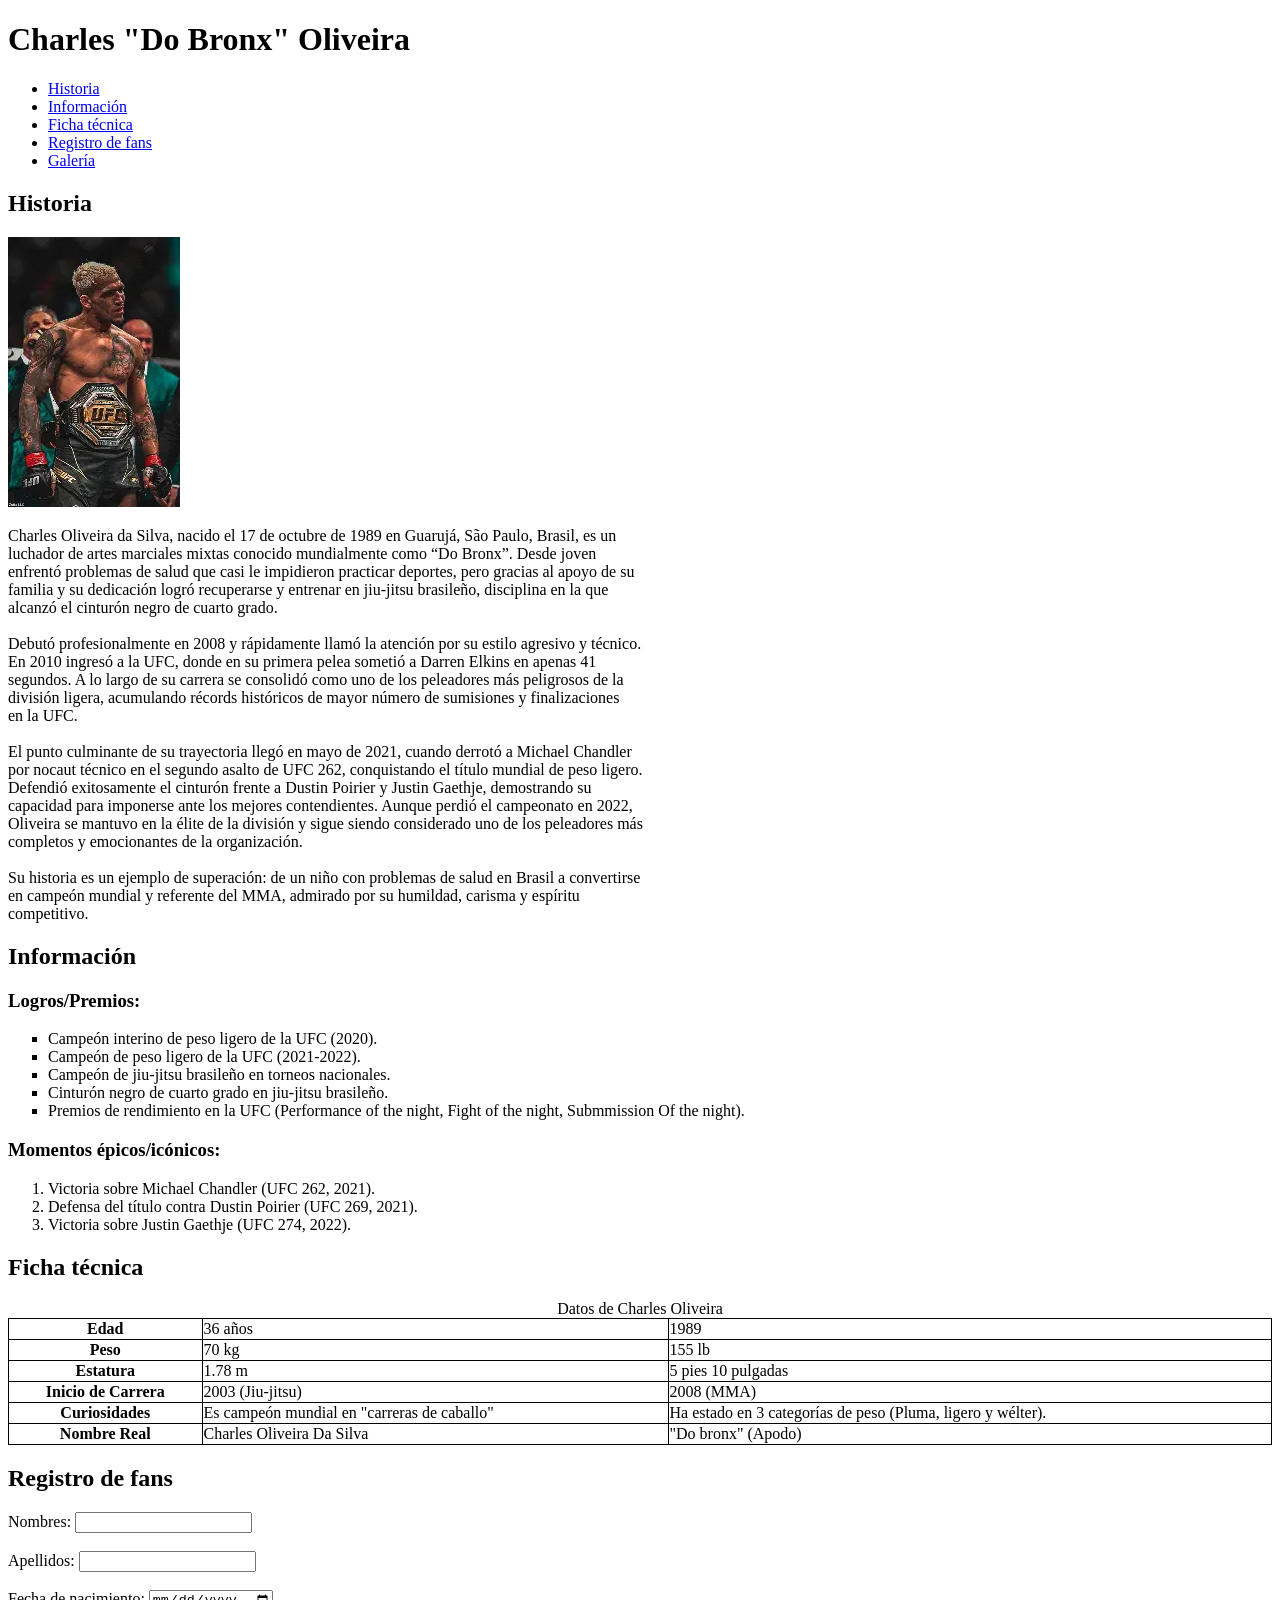
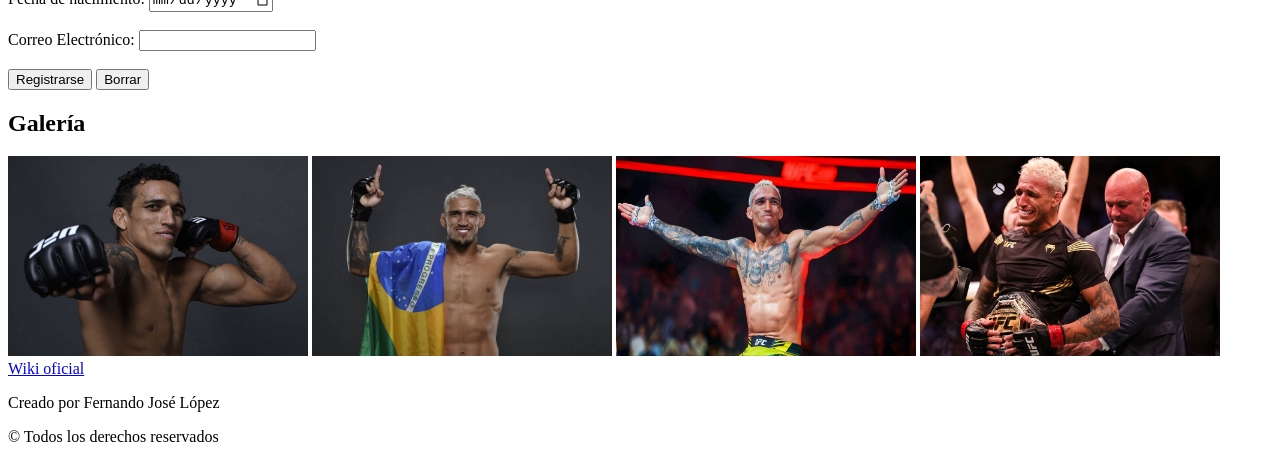
==== Proyecto1A/INDEX.html @ b3d6b430 "Proyecto1. Finalizado Proyecto 1: Wiki." ====
<!DOCTYPE html>
<html lang="en">
<head>
    <meta charset="UTF-8">
    <meta name="viewport" content="width=device-width, initial-scale=1.0">
    <title>Document</title>
    <style>
        table,th,td {
            border: 1px solid black;
            border-collapse: collapse;
        }
    </style>
</head>
<body>
<header> 
<h1>Charles "Do Bronx" Oliveira</h1> 
<nav> 
<ul> 
    <li><a href="#s1" >Historia</a></li> 
    <li><a href="#s2" >Información</a></li> 
    <li><a href="#s3" >Ficha técnica</a></li> 
    <li><a href="#s4" >Registro de fans</a></li> 
    <li><a href="#s5" >Galería</a></li> 
</ul> 
</nav> 
</header>

<main> 
<section> 
<h2 id="s1">Historia</h2> 
<img src="IMG/Charles.webp" alt="Charles">
<p>Charles Oliveira da Silva, nacido el 17 de octubre de 1989 en Guarujá, São Paulo, Brasil, es un <br> luchador de artes marciales mixtas conocido mundialmente como “Do Bronx”. Desde joven <br> enfrentó problemas de salud que casi le impidieron practicar deportes, pero gracias al apoyo de su <br> familia y su dedicación logró recuperarse y entrenar en jiu-jitsu brasileño, disciplina en la que <br> alcanzó el cinturón negro de cuarto grado.<br>
<br>Debutó profesionalmente en 2008 y rápidamente llamó la atención por su estilo agresivo y técnico. <br> En 2010 ingresó a la UFC, donde en su primera pelea sometió a Darren Elkins en apenas 41 <br> segundos. A lo largo de su carrera se consolidó como uno de los peleadores más peligrosos de la <br> división ligera, acumulando récords históricos de mayor número de sumisiones y finalizaciones <br> en la UFC. <br>
<br>El punto culminante de su trayectoria llegó en mayo de 2021, cuando derrotó a Michael Chandler <br> por nocaut técnico en el segundo asalto de UFC 262, conquistando el título mundial de peso ligero. <br> Defendió exitosamente el cinturón frente a Dustin Poirier y Justin Gaethje, demostrando su <br> capacidad para imponerse ante los mejores contendientes. Aunque perdió el campeonato en 2022, <br> Oliveira se mantuvo en la élite de la división y sigue siendo considerado uno de los peleadores más <br> completos y emocionantes de la organización. <br>
<br>Su historia es un ejemplo de superación: de un niño con problemas de salud en Brasil a convertirse <br> en campeón mundial y referente del MMA, admirado por su humildad, carisma y espíritu <br> competitivo.</p>
</section> 
         
<section> 
 <h2 id="s2">Información</h2> 
 <h3>Logros/Premios:</h3>
 <ul>
    <li style="list-style-type: square;">Campeón interino de peso ligero de la UFC (2020). </li>
    <li style="list-style-type: square;">Campeón de peso ligero de la UFC (2021-2022). </li>
    <li style="list-style-type: square;">Campeón de jiu-jitsu brasileño en torneos nacionales. </li>
    <li style="list-style-type: square;">Cinturón negro de cuarto grado en jiu-jitsu brasileño. </li>
    <li style="list-style-type: square;">Premios de rendimiento en la UFC (Performance of the night, Fight of the night, Submmission Of the night). </li>
 </ul>

 <h3>Momentos épicos/icónicos:</h3>
 <ol>
    <li type="1">Victoria sobre Michael Chandler (UFC 262, 2021).</li>
    <li type="1">Defensa del título contra Dustin Poirier (UFC 269, 2021).</li>
    <li type="1">Victoria sobre Justin Gaethje (UFC 274, 2022).</li>
 </ol>
        </section>       
                 
<section> 
<h2 id="s3">Ficha técnica</h2> 
    <table style="width: 100%;">
<caption>Datos de Charles Oliveira</caption>
<tr>
    <th>Edad</th>
    <td>36 años</td>
    <td>1989</td>
</tr>
<tr>
    <th>Peso</th>
    <td>70 kg</td>
    <td>155 lb</td>
</tr>
<tr>
    <th>Estatura</th>
    <td>1.78 m</td>
    <td>5 pies 10 pulgadas</td>
</tr>
<tr>
    <th>Inicio de Carrera</th>
    <td>2003 (Jiu-jitsu)</td>
    <td>2008 (MMA)</td>
</tr>
<tr>
    <th>Curiosidades</th>
    <td>Es campeón mundial en "carreras de caballo"</td>
    <td>Ha estado en 3 categorías de peso (Pluma, ligero y wélter).</td>
</tr>
<tr>
    <th>Nombre Real</th>
    <td>Charles Oliveira Da Silva</td>
    <td>"Do bronx" (Apodo)</td>
</tr>
    </table>
</section>     
                 
<section> 
<h2 id="s4">Registro de fans</h2> 
<form>
    <label for="nombres">Nombres:</label>
    <input type="text" id="nombres" name="nombres"> <br>
    
    <br><label for="Apellidos">Apellidos:</label>
    <input type="text" id="Apellidos" name="Apellidos"><br>

    <br><label for="fecha">Fecha de nacimiento:</label>
    <input type="date" id="fecha" name="fecha"> <br>
    
    <br><label for="correo">Correo Electrónico:</label>
    <input type="email" id="correo" name="correo"><br>

    <br><input type="submit" value="Registrarse">
    <input type="reset" value="Borrar">
</form>
</section>     
                 
<section> 
 <h2 id="s5">Galería</h2>
<img src="IMG/1.jpg" width="300" height="200" alt="inicio">
<img src="IMG/2.jpg" width="300" height="200" alt="aura">
<img src="IMG/3.jpg" width="300" height="200" alt="medio">
<img src="IMG/4.webp" width="300" height="200" alt="champ">
</section>  

<a href="https://es.wikipedia.org/wiki/Charles_Oliveira?utm_source=copilot.com" target="_blank">Wiki oficial</a>
    </main> 
     
    <footer> 
        <p>Creado por Fernando José López</p> 
        <p>© Todos los derechos reservados</p> 
    </footer> 
   
</body>
</html>
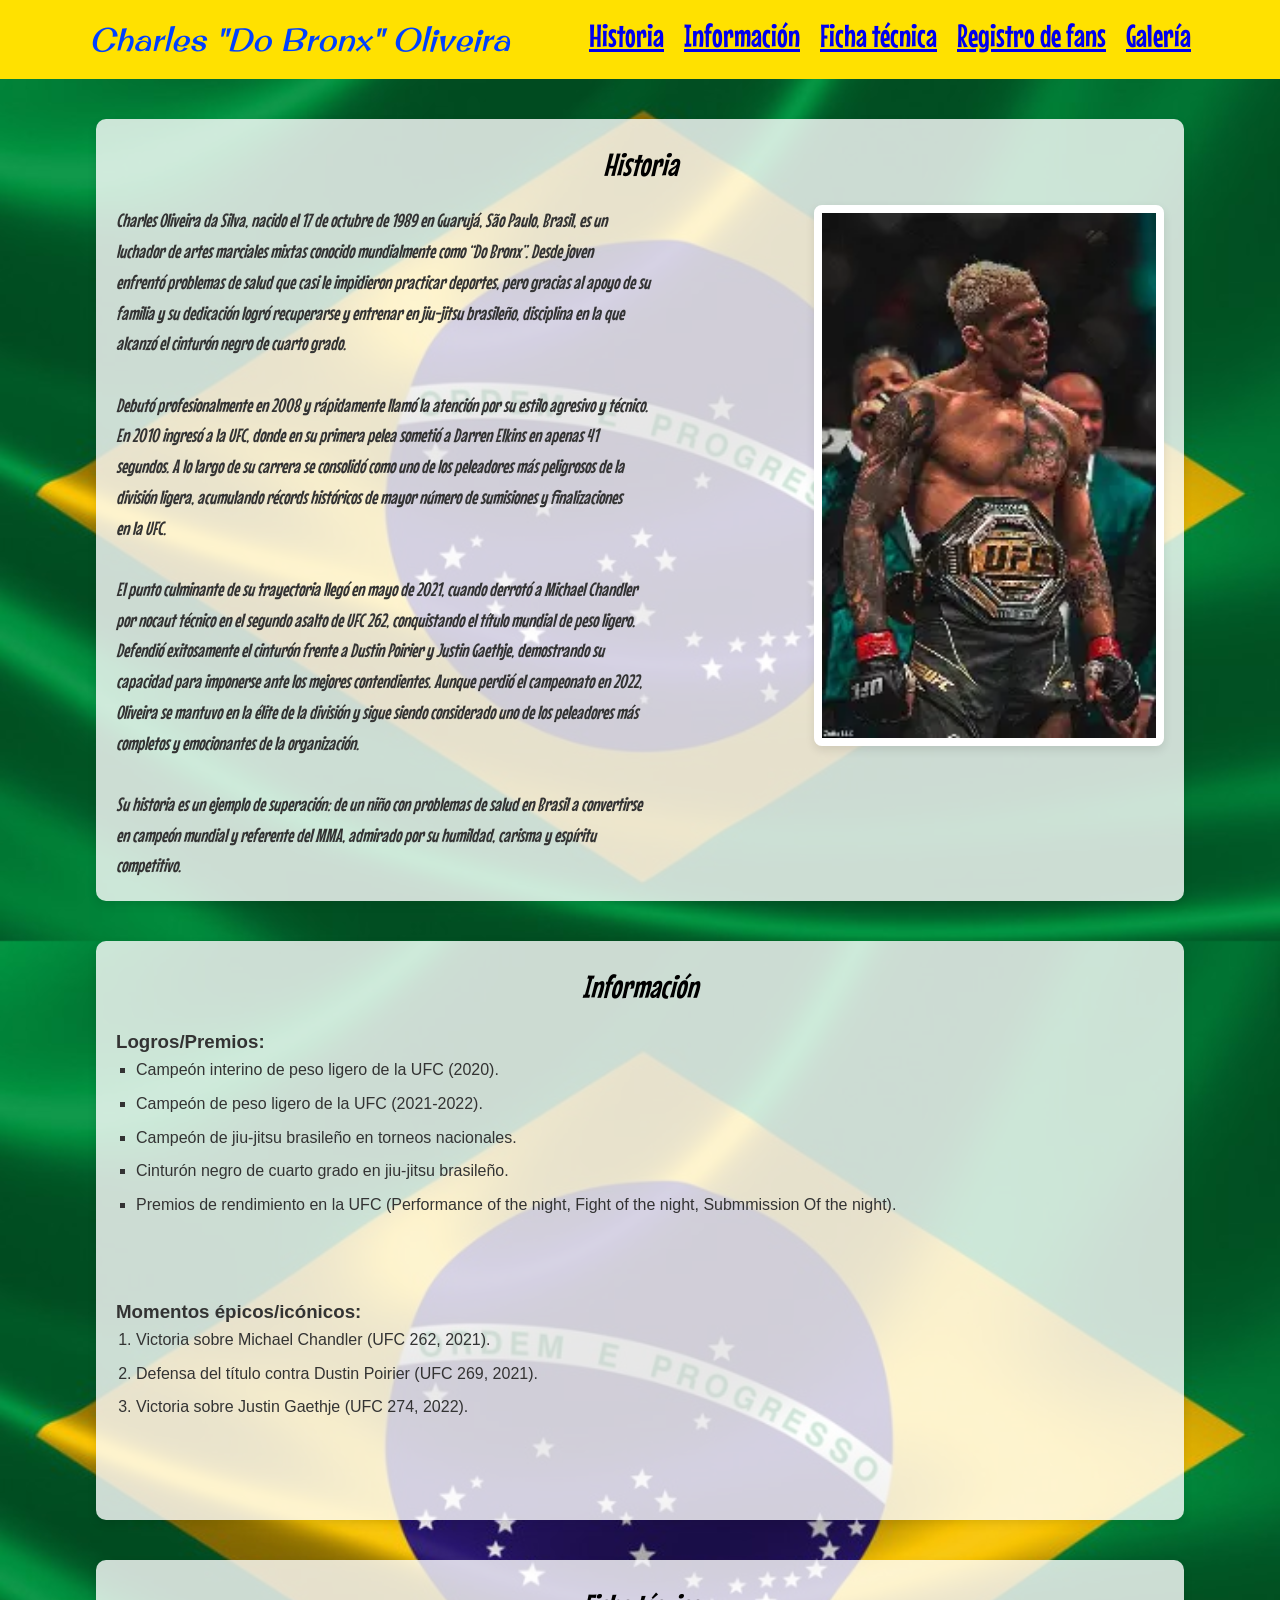
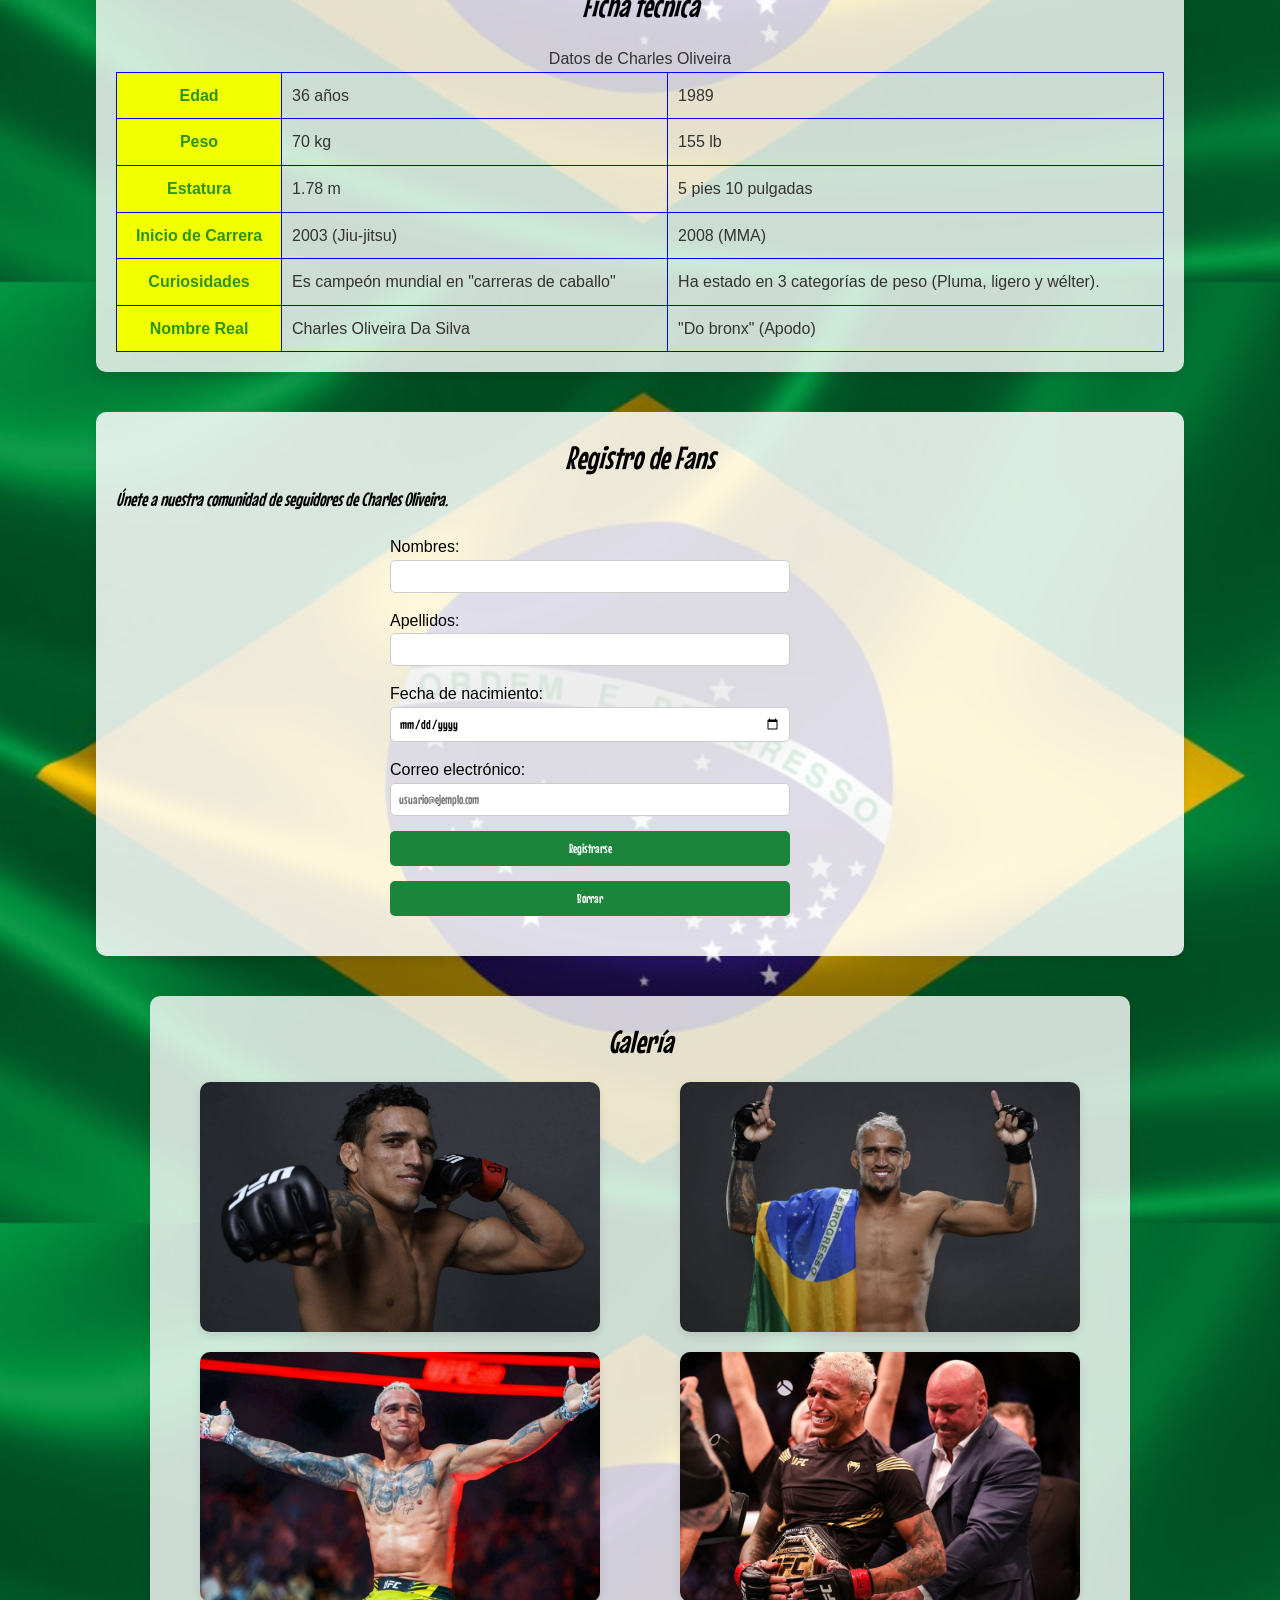
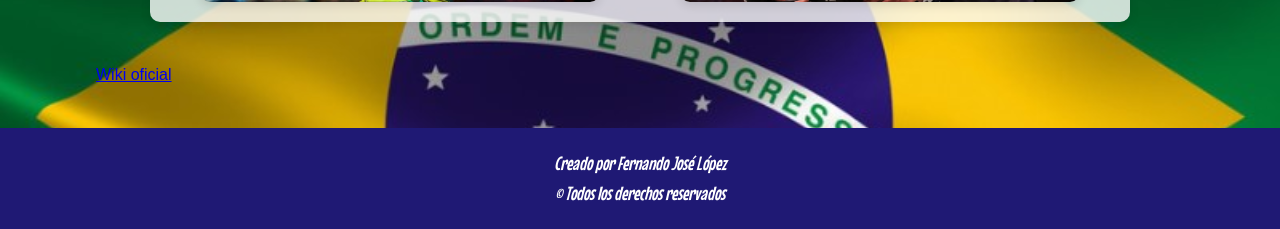
==== commit 14cde30c: "Proyecto1ACSS FInalizado Proyecto1A con CSS" ====
--- a/Proyecto1A/INDEX.html
+++ b/Proyecto1A/INDEX.html
@@ -4,12 +4,20 @@
     <meta charset="UTF-8">
     <meta name="viewport" content="width=device-width, initial-scale=1.0">
     <title>Document</title>
+    <link rel="stylesheet" href="css/estilos.css">
     <style>
         table,th,td {
             border: 1px solid black;
             border-collapse: collapse;
         }
     </style>
+    <link rel="preconnect" href="https://fonts.googleapis.com">
+<link rel="preconnect" href="https://fonts.gstatic.com" crossorigin>
+<link href="https://fonts.googleapis.com/css2?family=Original+Surfer&display=swap" rel="stylesheet">
+
+<link rel="preconnect" href="https://fonts.googleapis.com">
+<link rel="preconnect" href="https://fonts.gstatic.com" crossorigin>
+<link href="https://fonts.googleapis.com/css2?family=Mouse+Memoirs&family=Original+Surfer&display=swap" rel="stylesheet">
 </head>
 <body>
 <header> 
@@ -28,7 +36,7 @@
 <main> 
 <section> 
 <h2 id="s1">Historia</h2> 
-<img src="IMG/Charles.webp" alt="Charles">
+<img src="IMG/Charles.webp" alt="Charles" class="imgpeq">
 <p>Charles Oliveira da Silva, nacido el 17 de octubre de 1989 en Guarujá, São Paulo, Brasil, es un <br> luchador de artes marciales mixtas conocido mundialmente como “Do Bronx”. Desde joven <br> enfrentó problemas de salud que casi le impidieron practicar deportes, pero gracias al apoyo de su <br> familia y su dedicación logró recuperarse y entrenar en jiu-jitsu brasileño, disciplina en la que <br> alcanzó el cinturón negro de cuarto grado.<br>
 <br>Debutó profesionalmente en 2008 y rápidamente llamó la atención por su estilo agresivo y técnico. <br> En 2010 ingresó a la UFC, donde en su primera pelea sometió a Darren Elkins en apenas 41 <br> segundos. A lo largo de su carrera se consolidó como uno de los peleadores más peligrosos de la <br> división ligera, acumulando récords históricos de mayor número de sumisiones y finalizaciones <br> en la UFC. <br>
 <br>El punto culminante de su trayectoria llegó en mayo de 2021, cuando derrotó a Michael Chandler <br> por nocaut técnico en el segundo asalto de UFC 262, conquistando el título mundial de peso ligero. <br> Defendió exitosamente el cinturón frente a Dustin Poirier y Justin Gaethje, demostrando su <br> capacidad para imponerse ante los mejores contendientes. Aunque perdió el campeonato en 2022, <br> Oliveira se mantuvo en la élite de la división y sigue siendo considerado uno de los peleadores más <br> completos y emocionantes de la organización. <br>
@@ -54,7 +62,7 @@
  </ol>
         </section>       
                  
-<section> 
+<section class="ficha"> 
 <h2 id="s3">Ficha técnica</h2> 
     <table style="width: 100%;">
 <caption>Datos de Charles Oliveira</caption>
@@ -91,32 +99,36 @@
     </table>
 </section>     
                  
-<section> 
-<h2 id="s4">Registro de fans</h2> 
-<form>
-    <label for="nombres">Nombres:</label>
-    <input type="text" id="nombres" name="nombres"> <br>
-    
-    <br><label for="Apellidos">Apellidos:</label>
-    <input type="text" id="Apellidos" name="Apellidos"><br>
+<section id="s4" class="registro">
+  <h2>Registro de Fans</h2>
+  <p>Únete a nuestra comunidad de seguidores de Charles Oliveira.</p>
 
-    <br><label for="fecha">Fecha de nacimiento:</label>
-    <input type="date" id="fecha" name="fecha"> <br>
-    
-    <br><label for="correo">Correo Electrónico:</label>
-    <input type="email" id="correo" name="correo"><br>
+  <form>
+    <label for="nombre">Nombres:</label>
+    <input type="text" id="nombre" name="nombre">
 
-    <br><input type="submit" value="Registrarse">
+    <label for="apellido">Apellidos:</label>
+    <input type="text" id="apellido" name="apellido">
+
+    <label for="fecha">Fecha de nacimiento:</label>
+    <input type="date" id="fecha" name="fecha">
+
+    <label for="correo">Correo electrónico:</label>
+    <input type="email" id="correo" name="correo" placeholder="usuario@ejemplo.com">
+
+    <input type="submit" value="Registrarse">
     <input type="reset" value="Borrar">
-</form>
-</section>     
+  </form>
+</section>  
                  
-<section> 
+<section class="galeria"> 
  <h2 id="s5">Galería</h2>
+ <div class="contenedor-galeria">
 <img src="IMG/1.jpg" width="300" height="200" alt="inicio">
 <img src="IMG/2.jpg" width="300" height="200" alt="aura">
 <img src="IMG/3.jpg" width="300" height="200" alt="medio">
 <img src="IMG/4.webp" width="300" height="200" alt="champ">
+</div>
 </section>  
 
 <a href="https://es.wikipedia.org/wiki/Charles_Oliveira?utm_source=copilot.com" target="_blank">Wiki oficial</a>
--- a/Proyecto1A/css/estilos.css
+++ b/Proyecto1A/css/estilos.css
@@ -0,0 +1,182 @@
+h1{
+    font-family: "Original Surfer", sans-serif;
+    font-weight: 400;
+    font-style: italic;
+    font-size: 2rem;
+}
+h2{
+    font-family: "Mouse Memoirs", sans-serif;
+    font-weight: 400;
+    font-style: italic;
+    font-size: 2rem;
+}
+p {
+    font-family: "Mouse Memoirs", sans-serif;
+    font-weight: 400;
+    font-style: italic;
+    font-size: 1.2rem;
+    line-height: 1.6;
+    text-align: justify;
+}
+* {
+margin: 0;
+padding: 0;
+box-sizing: border-box;
+}
+body {
+font-family: 'Inter', sans-serif;
+background-image: url(../IMG/brazil-flag.jpg);
+background-size: contain;
+color: #333333;
+line-height: 1.6;
+}
+header {
+background-color: #ffe100;
+color: #0040ff;
+padding: 10px;
+position: sticky;
+top: 0;
+z-index: 1000; 
+display: flex;
+flex-direction: row;
+align-items: center;
+justify-content: space-evenly; 
+}
+nav ul {
+  display: flex;
+  flex-direction: row;
+  gap: 20px;    
+  list-style: none; 
+  padding: 0;
+  margin: 0;
+  font-family: "Mouse Memoirs", sans-serif;
+  font-weight: 200;
+  font-size: 2rem;
+}
+.link {
+text-decoration: none;
+color: #0b4711;
+padding: 8px 15px;
+border-radius: 5px;
+transition: 0.3s;
+}
+.link:hover {
+background-color: #c0b73d;
+}
+main {
+width: 85%;
+max-width: 1200px;
+margin: auto;
+}
+section {
+    margin: 40px 0;
+    padding: 20px;
+    background-color: rgba(255, 255, 255, 0.8);
+    border-radius: 10px;
+    box-shadow: 0 4px 10px rgba(0,0,0,0.1);
+}
+.imgpeq {
+    float: right; 
+    margin: 0 0 20px 20px;
+    width: 350px; 
+    border: solid white 8px;
+    box-shadow: 0 4px 10px rgba(0,0,0,0.1);
+    border-radius: 8px;        
+}
+#s1, #s2, #s3, #s4, #s5 {
+margin-bottom: 15px;
+color: #000000;
+text-align: center;
+}
+ul, ol {
+margin-left: 20px;
+margin-bottom: 80px;
+}
+li {
+margin-bottom: 8px;
+}
+.ficha table {
+width: 100%;
+border-collapse: collapse;
+}
+.ficha th, .ficha td {
+border: 1px solid #0000ff;
+padding: 10px;
+}
+.ficha th {
+background-color: #f2ff00;
+color: rgb(47, 146, 16);
+}
+.registro {
+  margin: 40px 0;
+  padding: 20px;
+  background-color: rgba(255,255,255,0.85);
+  border-radius: 10px;
+  box-shadow: 0 4px 10px rgba(0,0,0,0.1);
+}
+form {
+  margin: 20px auto;
+  width: 80%; 
+  max-width: 500px;
+  text-align: left;
+}
+input {
+  display: block;
+  width: 100%;
+  max-width: 400px;
+  padding: 8px;
+  margin-bottom: 15px;
+  border: 1px solid #ccc;
+  border-radius: 5px;
+  font-family: "Mouse Memoirs", sans-serif;
+}
+input[type="submit"], input[type="reset"] {
+  background-color: #1b863b;
+  color: white;
+  border: none;
+  cursor: pointer;
+  padding: 10px 20px;
+  margin-right: 10px;
+  border-radius: 5px;
+  transition: background-color 0.3s ease;
+}
+input[type="submit"]:hover, input[type="reset"]:hover {
+  background-color: #ffff00;
+}
+.galeria {
+  margin: 40px auto;
+  width: 90%; 
+  text-align: center;
+}
+.contenedor-galeria {
+  display: grid; 
+  grid-template-columns: repeat(2, 1fr);
+  gap: 20px; 
+  justify-items: center; 
+}
+.contenedor-galeria img {
+  width: 100%;
+  max-width: 400px;
+  height: 250px;
+  object-fit: cover;
+  border-radius: 10px;
+  box-shadow: 0 4px 10px rgba(0,0,0,0.1);
+  transition: transform 0.3s;
+}
+.contenedor-galeria img:hover {
+  transform: scale(1.05);
+}
+/* =========================
+FOOTER
+========================= */
+footer {
+  display: flex;
+  flex-direction: column;
+  justify-content: center;
+  align-items: center;
+  padding: 20px;
+  background-color: #1f1974;
+  color: white;
+  margin-top: 40px;
+}
+
